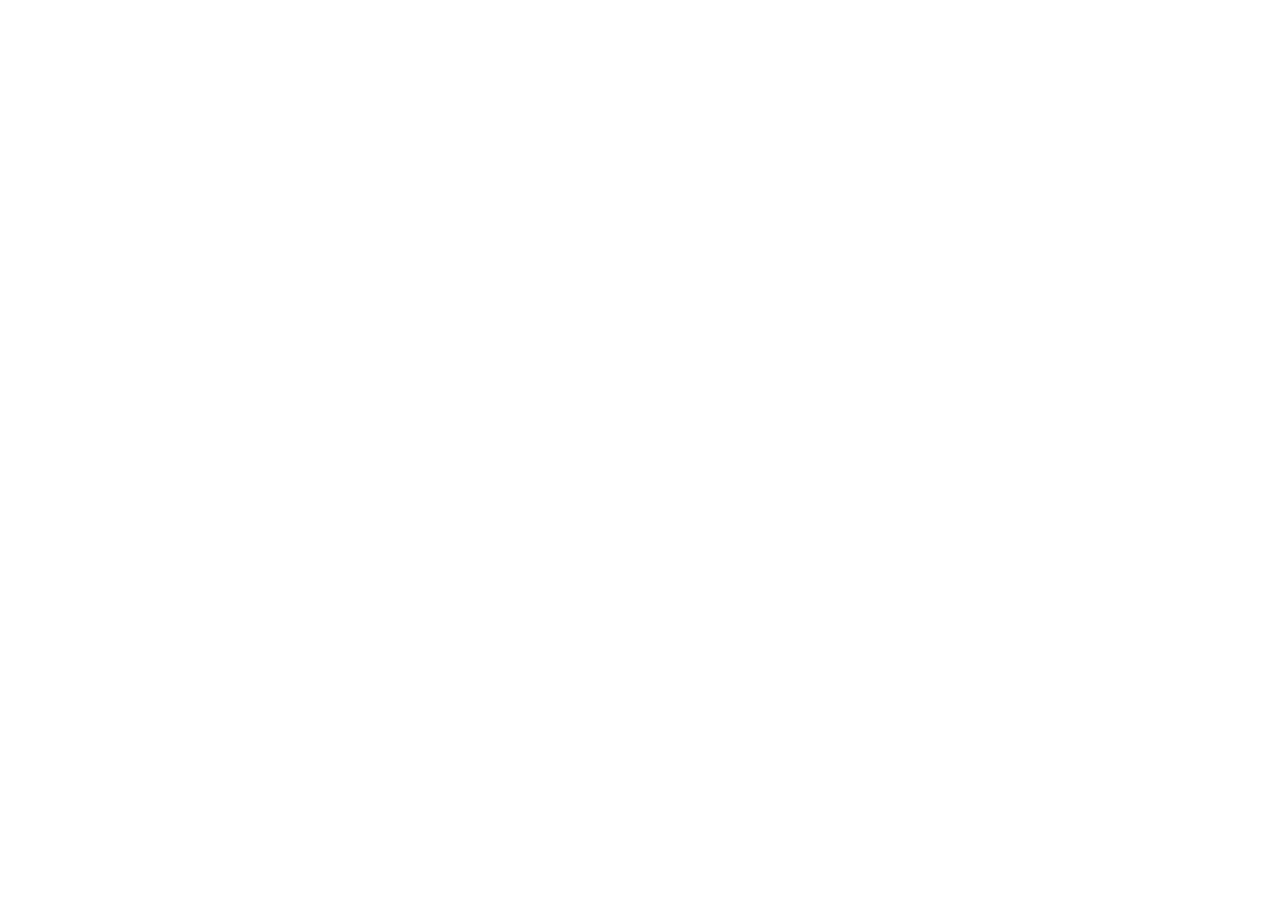
==== bestPizza.html @ 4623ebf6 "add file scaffolding" ====
<!DOCTYPE html>
<!--[if lt IE 7]>      <html class="no-js lt-ie9 lt-ie8 lt-ie7"> <![endif]-->
<!--[if IE 7]>         <html class="no-js lt-ie9 lt-ie8"> <![endif]-->
<!--[if IE 8]>         <html class="no-js lt-ie9"> <![endif]-->
<!--[if gt IE 8]>      <html class="no-js"> <!--<![endif]-->
<html>
  <head>
    <meta charset="utf-8">
    <meta http-equiv="X-UA-Compatible" content="IE=edge">
    <title></title>
    <meta name="description" content="">
    <meta name="viewport" content="width=device-width, initial-scale=1">
    <link rel="stylesheet" href="">
  </head>
  <body>
    <!--[if lt IE 7]>
      <p class="browsehappy">You are using an <strong>outdated</strong> browser. Please <a href="#">upgrade your browser</a> to improve your experience.</p>
    <![endif]-->
    
    <script src="" async defer></script>
  </body>
</html>
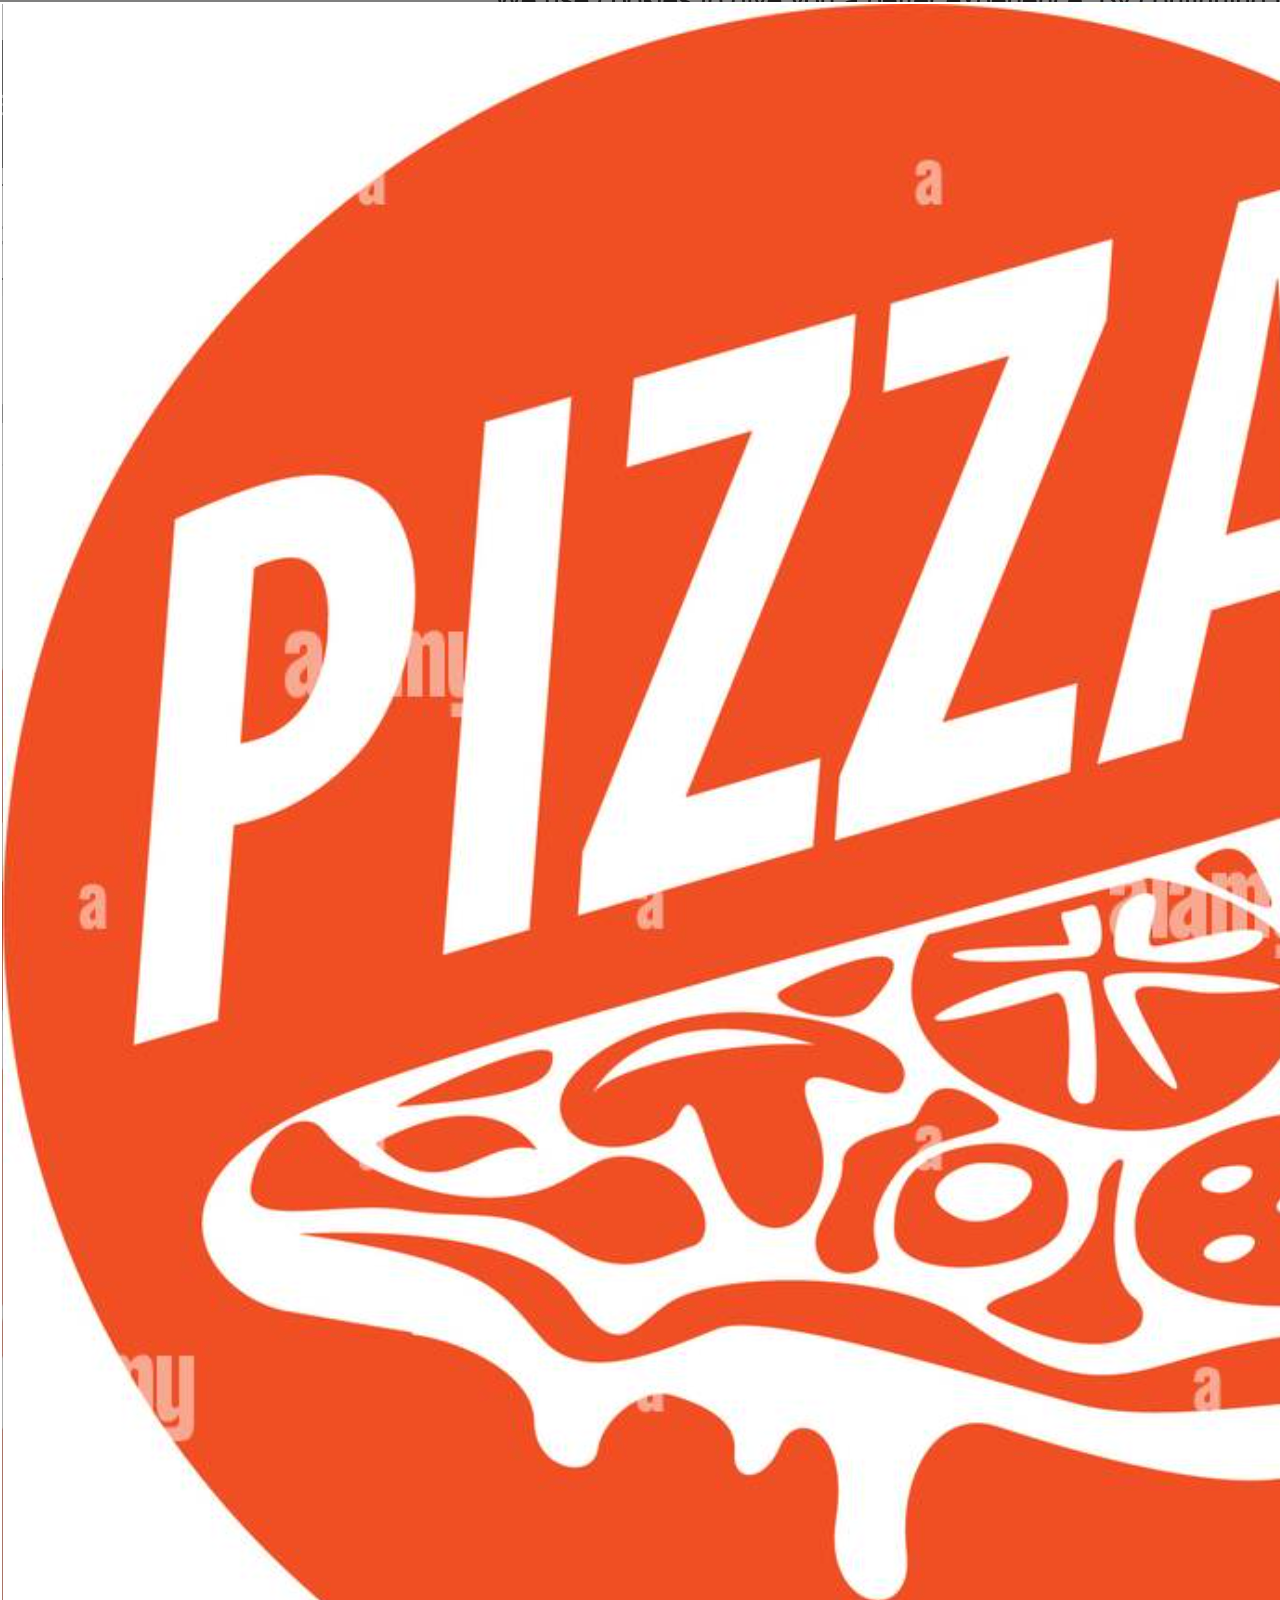
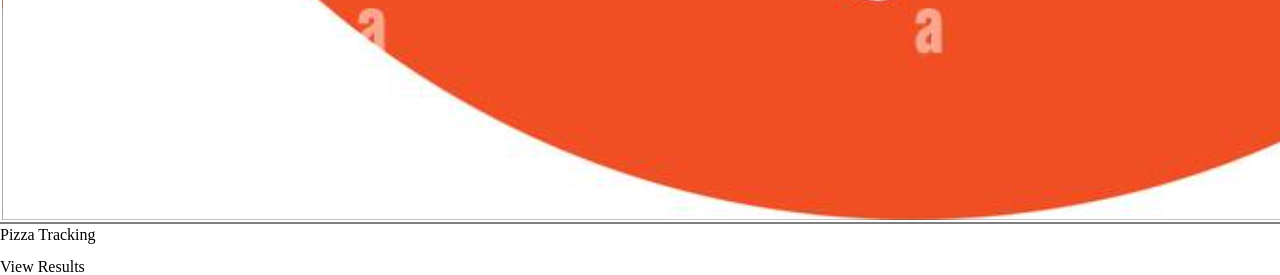
==== commit d544707f: "add html- get section,img, ul" ====
--- a/bestPizza.html
+++ b/bestPizza.html
@@ -1,22 +1,28 @@
 <!DOCTYPE html>
-<!--[if lt IE 7]>      <html class="no-js lt-ie9 lt-ie8 lt-ie7"> <![endif]-->
-<!--[if IE 7]>         <html class="no-js lt-ie9 lt-ie8"> <![endif]-->
-<!--[if IE 8]>         <html class="no-js lt-ie9"> <![endif]-->
-<!--[if gt IE 8]>      <html class="no-js"> <!--<![endif]-->
+
 <html>
   <head>
     <meta charset="utf-8">
     <meta http-equiv="X-UA-Compatible" content="IE=edge">
-    <title></title>
+    <title>Pizza Demo</title>
     <meta name="description" content="">
     <meta name="viewport" content="width=device-width, initial-scale=1">
-    <link rel="stylesheet" href="">
+    <link rel="stylesheet" href="css/reset.css">
+    <link rel="stylesheet" href="css/bestPizza.css">
   </head>
   <body>
-    <!--[if lt IE 7]>
-      <p class="browsehappy">You are using an <strong>outdated</strong> browser. Please <a href="#">upgrade your browser</a> to improve your experience.</p>
-    <![endif]-->
+  <main>
+    <img src="assets/images/pizza-logo.png" alt="Pizza Logo" id="siteLogo">
+    <h1>Pizza Tracking</h1>
+     <!-- create event listener for images and then track some data for market based on clicks and views -->
+     <section>
+      <img>
+      <img>
+     </section>
+     <div>View Results</div>
+     <ul></ul>
+  </main>
     
-    <script src="" async defer></script>
+    <script src="js/app.js"></script>
   </body>
 </html>
